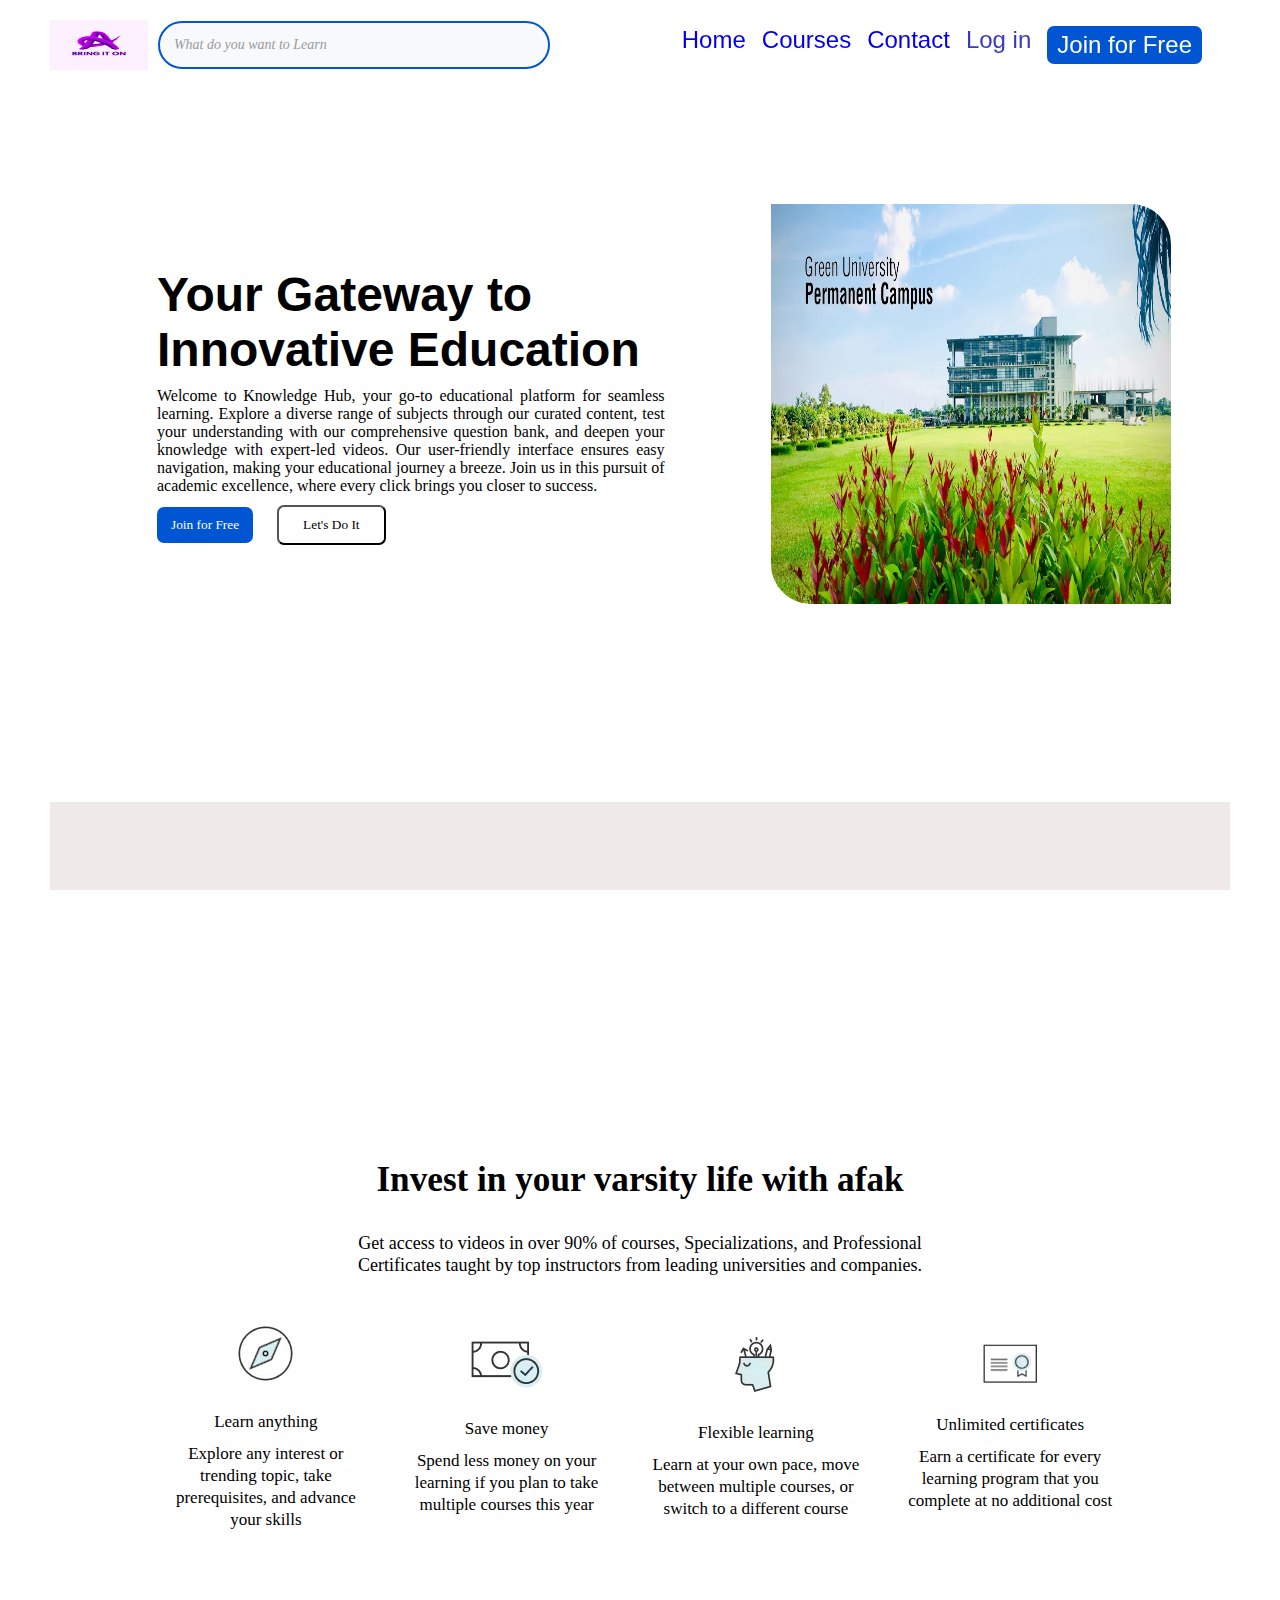
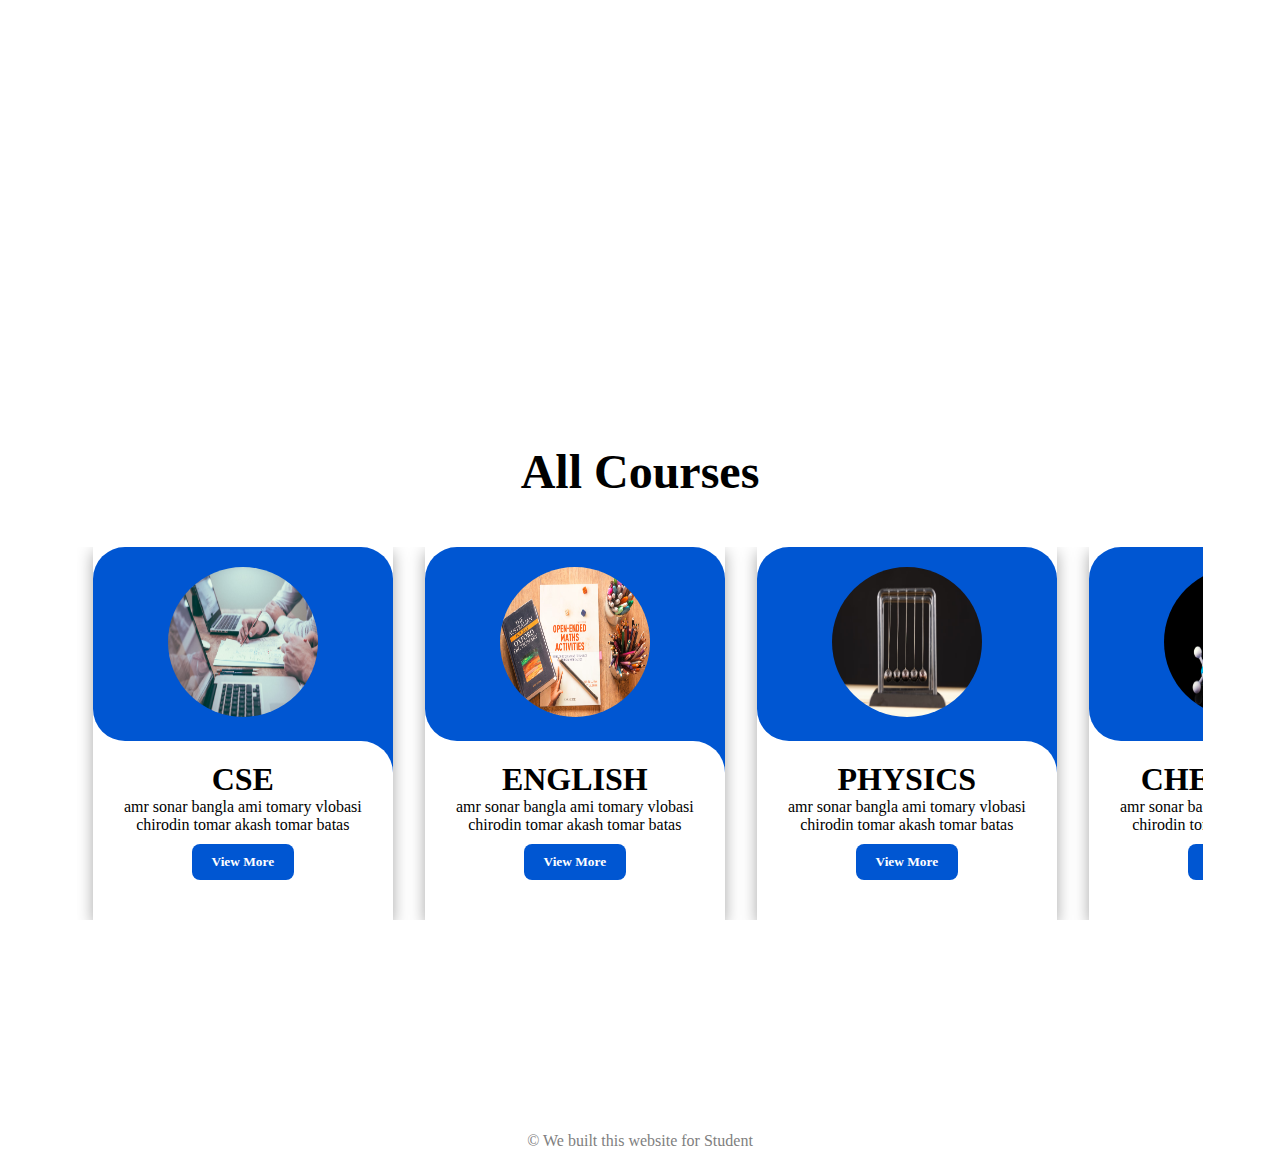
==== index.html @ 351c9e5b "first day" ====
<!DOCTYPE html>
<html lang="en">
    <head>
        <meta charset="UTF-8">
        <meta name="viewport" content="width=device-width, initial-scale=1.0">
        <title>Dream</title>
        <link rel="stylesheet" href="index.css">
        <link rel="stylesheet"
            href="https://cdnjs.cloudflare.com/ajax/libs/font-awesome/6.5.1/css/all.min.css"
            integrity="sha512-DTOQO9RWCH3ppGqcWaEA1BIZOC6xxalwEsw9c2QQeAIftl+Vegovlnee1c9QX4TctnWMn13TZye+giMm8e2LwA=="
            crossorigin="anonymous" referrerpolicy="no-referrer" />
        <link rel="stylesheet" href="responsive.css">
    </head>
    <body>
        <nav class="container">
            <div class="nav-inner-container">
                <div class="navber">
                    <div class="nav-left">
                        <img src="BRING IT ON.png" alt>
                        <div class="nav-search">

                            <input type="text" class="nav-input"
                                placeholder="What do you want to Learn">
                            <i class="fa-solid fa-magnifying-glass"></i>

                        </div>

                    </div>
                    <div class="nav-right">
                        <ul class="nav-list-parent">
                            <a href="#"> <li class="lists">Home</li></a>
                            <a href="#Courses"> <li
                                    class="lists">Courses</li></a>
                            <a href="#Contact"> <li
                                    class="lists">Contact</li></a>
                            <a href="#Log-in"> <li class="lists log-in">Log
                                    in</li></a>
                            <a href="#Registration"> <li
                                    class="lists registration">Join for
                                    Free</li></a>

                        </ul>

                    </div>
                    <div class="bras">
                        <i class="fa-solid fa-bars"></i>
                    </div>
                </div>

            </div>

            <div class="outer-nav-container">
                <div class="left-outer-container">
                    <h1>Your Gateway to Innovative Education</h1>
                    <div class="left-out-container-para">
                        <p>Welcome to Knowledge Hub, your go-to educational
                            platform
                            for seamless learning. Explore a diverse range of
                            subjects through our curated content, test your
                            understanding with our comprehensive question bank,
                            and
                            deepen your knowledge with expert-led videos. Our
                            user-friendly interface ensures easy navigation,
                            making
                            your educational journey a breeze. Join us in this
                            pursuit of academic excellence, where every click
                            brings
                            you closer to success.</p></div>
                    <div class="buttons">
                        <button class="registration free">Join for Free</button>
                        <button class="do-it registration">Let's Do It</button>
                    </div>
                </div>
                <div class="right-outer-container">
                    <img src="green.jpg" alt>
                </div>
            </div>
            <div class="middle-container">
                <!-- <h1>hello</h1> -->
            </div>
        </nav>
        <!-- courses section start here -->
        <section id="contact">
            <div class="contact-container">
                <h1>Invest in your varsity life with afak</h1>
                <p class="contact_first_para">Get access to videos in over 90%
                    of courses, Specializations,
                    and Professional Certificates taught by top instructors from
                    leading universities and companies.</p>
                <div class="contact-inner-container">
                    <div class="contact-wrapper">
                        <!-- <div class="contact-card">
                            <div class="contact-img">
                                <img src="me.jpg" alt>
                            </div>
                            <div class="contact-desc">
                                <p>Learn anything</p>
                                <p>Explore any interest or trending topic, take
                                    prerequisites, and advance your skills</p>

                            </div>
                        </div> -->
                    </div>
                </div>
            </div>
        </section>
        <section id="courses">
            <div class="left-arrow">
                <i class="fa-solid fa-arrow-left"></i>
            </div>
            <div class="section-heading">
                <h1>All Courses</h1>
            </div>

            <div class="course-container">
                <div class="course-wrapper">
                    <!-- <div class="course-card">
                        <div class="course-img">
                            <img src="cse.avif" alt>
                        </div>
                        <div class="course-desc">
                            <h1>CSE</h1>
                            <p>Unlock the future with our cutting-edge Computer
                                Science and Engineering courses, tailored to
                                empower you in the digital age</p>
                            <button class="course-btn">Explore</button>
                        </div>
                    </div> -->

                </div>
            </div>
            <div class="right-arrow">
                <i class="fa-solid fa-arrow-right"></i>
            </div>
        </section>

        <footer>
            <p>&copy; We built this website for Student</p>
        </footer>
        <script src="index.js"></script>
    </body>

</html>
---- index.css ----
@import url('https://fonts.googleapis.com/css2?family=Poppins:wght@100;200;300;400;500;600&display=swap');

*{
    margin: 0;
    padding: 0;
    outline: 0;
    text-decoration: none;
    list-style-type: none;
    box-sizing: border-box;
    /* font-family: 'Poppins', sans-serif; */
    font-family: "Roboto Slab", serif;
}



html{
    scroll-behavior: smooth;
}
.container{
 /* height: 100vh; */
    padding: 10px 50px;
  display: flex;
  flex-direction: column;
height: 100vh;
/* position: relative; */
}
.nav-inner-container {
    position: fixed;
    top: 0;
    /* left: 0; */
    width: 90%;
    margin: 0 auto;
    z-index: 1000; /* Adjust the z-index as needed */
}

.navber{
    display: flex;
    align-items: center;

    height: 10vh;

    justify-content: space-between;
}
/* Stunning Navigation List Styling */
.nav-right {
    display: flex;
    align-items: center;
  }

  .nav-list-parent {
    list-style-type: none;
    margin: 0;
    padding: 0;
    display: flex;
    gap: 1rem;
  }

  .lists {
    font-size: 1.5rem;
    cursor: pointer;
    font-family: "Roboto Condensed", sans-serif;
    transition: color 0.4s ease-in-out; /* Smooth color transition */
  }

  .lists:hover {
    color: rgb(58, 58, 188); /* Hover color */
  }

  .log-in {
    font-weight: 300;
    color: rgb(58, 58, 188);
  }

  .registration {
    background-color: #0056D2;
    color: white;
    padding: 5px 10px;
    border-radius: 7px;
    transition: background-color 0.4s ease-in-out, color 0.4s ease-in-out; /* Smooth transition for background and text color */
  }

  .registration:hover {
    background-color: #003e8e; /* Hover background color */
    color: white;
  }

.bras{
    /* flex: 0.1; */
    display: none;
}
.nav-left{
    display: flex;
    align-items: center;
    justify-content: center;
    width: 500px;
/* flex: 0.4; */
}
.nav-heading{
    color:#0056D2;
    padding: 0 1rem;
    font-size: 1.7rem;
    font-weight: 800;
}
/* Stunning Navigation Search Styling */

.nav-search {
    display: flex;
    align-items: center;
    background-color: #f8f9fa; /* Light Background */
    border-radius: 40px; /* Increased Border Radius */
    border: 2px solid #0056D2; /* Darker Border */
    padding: 8px; /* Smaller Padding */
    width: 400px; /* Increased Width */
    transition: width 0.3s ease; /* Smooth Transition */
  }

  .nav-input {
    flex: 1;
    outline: none;
    border: none;
    padding: 6px; /* Smaller Padding */
    font-size: 14px; /* Smaller Font Size */
    background-color: transparent;
  }

  .nav-input::placeholder {
    color: #999; /* Light Gray Placeholder Text */
    font-style: italic; /* Italic Placeholder Text */
  }

  .nav-input:focus {
    border-color: #1d1d1f; /* Darker Focus Border */
  }

  .fa-magnifying-glass {
    font-size: 20px; /* Increased Icon Size */
    color: #0056D2; /* Magnifying Glass Color */
    cursor: pointer;
    transition: transform 0.3s ease; /* Smooth Transition on Hover */
  }

  .fa-magnifying-glass:hover {
    transform: scale(1.1); /* Zoom Effect on Hover */
  }



.outer-nav-container{
    display: flex;
    align-items: center;
/* justify-content: space-around; */
justify-content: center;
width: 90%;
margin: 0 auto;
    height: 90vh;
gap: 50px;


}
.nav-left img {
    width: 100px;
    height: 50px;
    margin-right: 10px;
  }
.middle-container{
    background-color: rgb(239, 233, 233);
    height: 10vh;

}
.left-outer-container{

    margin-left: 3rem;
}
.left-outer-container h1{
    font-size: 3rem;
margin-bottom: 10px;
font-family: "Roboto Condensed", sans-serif;
font-optical-sizing: auto;
/* font-weight: <weight>;
font-style: normal; */
}

.right-outer-container img{
   width: 400px;
   height: 400px;
    /* border-radius: 50%; */
    border-radius: 0px 40px;
}

.left-out-container-para{
    width: 90%;
    text-align: justify;
    margin-bottom: 10px;
}
.free{
    padding: 10px 14px;
    border: none;
}
.do-it{
    background-color: white;
    color: black;
    padding: 10px 24px;
    margin: 0 20px;
}

/* courses section start here  */
#courses{
    text-align: center;
    margin-top: 2rem;
    height: 100vh;
    display: flex;
justify-content: center;
align-items: center;
flex-direction: column;
position: relative;
}
.section-heading h1{
    font-size: 3rem;
    margin-bottom: 3rem;
}
.course-container{
    display: flex;
    justify-content: center;
    align-items: center;
    width: 88%;

    margin: 0 auto;
}

.course-card{
    box-shadow: rgba(0, 0, 0, 0.35) 0px 5px 15px;
    width: 300px;
    height: fit-content;
    align-items: center;
    flex-direction: column;
justify-content: center;
display: flex;
}
.course-img{
    background-color: #0056D2;
padding: 20px 0;
border-radius: 2rem 2rem 0 2rem;
width: 300px;
position: relative;
}
.course-img::after,.course-img::before{
    content: '';
    position: absolute;
    height: 40px;
    width: 40px;
    background-color: #0056D2;
    bottom: -40px;
    right: 0;
}
.course-img::after{
    border-radius: 0 2rem 0 0;
    background-color: white;
}
.course-img img{
  width: 150px;
  height: 150px;
border-radius: 50%;
}
.course-desc{
margin: 20px;
padding-bottom: 20px;
text-align: center;

}
button{
    cursor: pointer;
}
.course-wrapper{
    display: flex;
    overflow: scroll;

}
.course-card{
  margin: 0 1rem;
  /* flex:  0 0 40%; */

}
.course-btn{
    padding: 10px 20px;
    border: none;
    background-color: #0056D2;
    color: white;
font-weight: 600;
    border-radius: 0.5rem;
    margin-top: 10px;
    cursor:pointer ;
}
.course-desc h1{
    font-size: 2rem;
}
.fa-arrow-left{
font-size: 2rem;
position: absolute;
left: 58px;
top: 396px;
cursor: pointer;
}
.fa-arrow-right{
font-size: 2rem;
position: absolute;
right: 58px;
top: 396px;
cursor: pointer;
}
.course-wrapper::-webkit-scrollbar{
    display: none;
}


/* contact section start here  */
#contact{
    display: flex;
    align-items: center;
    justify-content: center;
    height: 100vh;
}
.contact-container h1{
    font-size: 2.2rem;
    text-align: center;
    padding-bottom: 2rem;

}
.contact-inner-container{
    width: 75%;
    margin: 0 auto;

}
.contact-wrapper{
    display: flex;
align-items: center;
justify-content: center;
gap: 30px;
}
.contact-card{
    width: 100%;
   text-align: center;
   display: flex;
   flex-direction: column;
   gap: 16px;
}
.contact_first_para{
    text-align: center;
    width: 50%;
    margin: 0 auto;
    margin-bottom: 50px;
    line-height: 22px;
    font-size: 18px;
}
.contact-card p{
    margin: 10px auto;
    line-height: 22px;
    font-size: 17px;
}


footer{
    display: flex;
    justify-content: center;
    align-content: center;
    /* opacity: 0.7; */
    color: grey;
    margin-bottom: 10px;
}
---- responsive.css ----
@media screen and (max-width: 1242px) {
.bras{
    display:block;
}
.nav-list-parent{
    display: none;
}
.res-menu{
    display: block;
    flex-direction: column;
    position: absolute;
    top: 40px;
    transition: all 0.5s ease-in-out;
}

.lists{
    font-size: 14px;
    padding: 10px;
}
.nav-inner-container{
    justify-content: space-around;
    position: relative;
}
.nav-left{
 flex: 0.7;
}
.bras{
    flex: 0.1;
    font-size: 1.6rem;
}
.container{
    height: fit-content;
}
.middle-container{
    display: none;
}
.outer-nav-container{
    /* flex-direction: column; */
    margin-top: 7rem;
    align-items: center;
    justify-content: center;
    text-align: left;
}
.left-out-container-para{
text-align: justify;
margin-bottom: 1rem;
}
.buttons{
    text-align: center;
    display: flex;
}
.buttons .registration{
    width: 120px;
}
.right-outer-container img{
    width: 320px;
    height: 320px;
}
.outer-nav-container h1{
    font-size: 2rem;
}
.fa-arrow-left{
font-size: 1.4rem;
left: 10px;
  }
  .fa-arrow-right{
    font-size: 1.4rem;
    right: 10px;
      }


footer{
padding: 10px;
    margin-top: 15rem;
}


    }

  @media screen and (max-width: 850px) {
    .container{
        height: fit-content;
        /* padding: 6rem; */

    }
    .contact-wrapper{
        flex-direction: column;
    }
    .contact-wrapper p{
        width: 75%;

    }
    .contact_first_para{
        width: 80%;
    }

    .course-wrapper{
    overflow-y: auto;
    }
    #courses{
        height: fit-content;
margin-top: 7rem;
margin-bottom: 5rem;
    }
    .right-outer-container img{
        width: 320px;
        height: 320px;
    }
    .outer-nav-container{
        margin-top: 8rem;
        flex-direction: column;
        margin-bottom: 1rem;
    }
    .outer-nav-container h1{
        font-size: 2rem;
    }
    .course-wrapper{
        flex-direction: column;
    }
    .left-arrow,.right-arrow{
        display: none;
    }
    .course-card{
        margin: 1rem 0;
        flex: 0 0 45%;

    }
    #contact{
        height: fit-content;
        padding: 10px;

    }
    footer{
        padding: 10px;
            margin-top: 1rem;
        }


  }
  @media screen and (max-width: 600px) {
.nav-search{
 width: 250px;

}
.nav-left{
    padding-right: 1rem;
    padding-left: 0;
    margin-left: 0;
}

  }
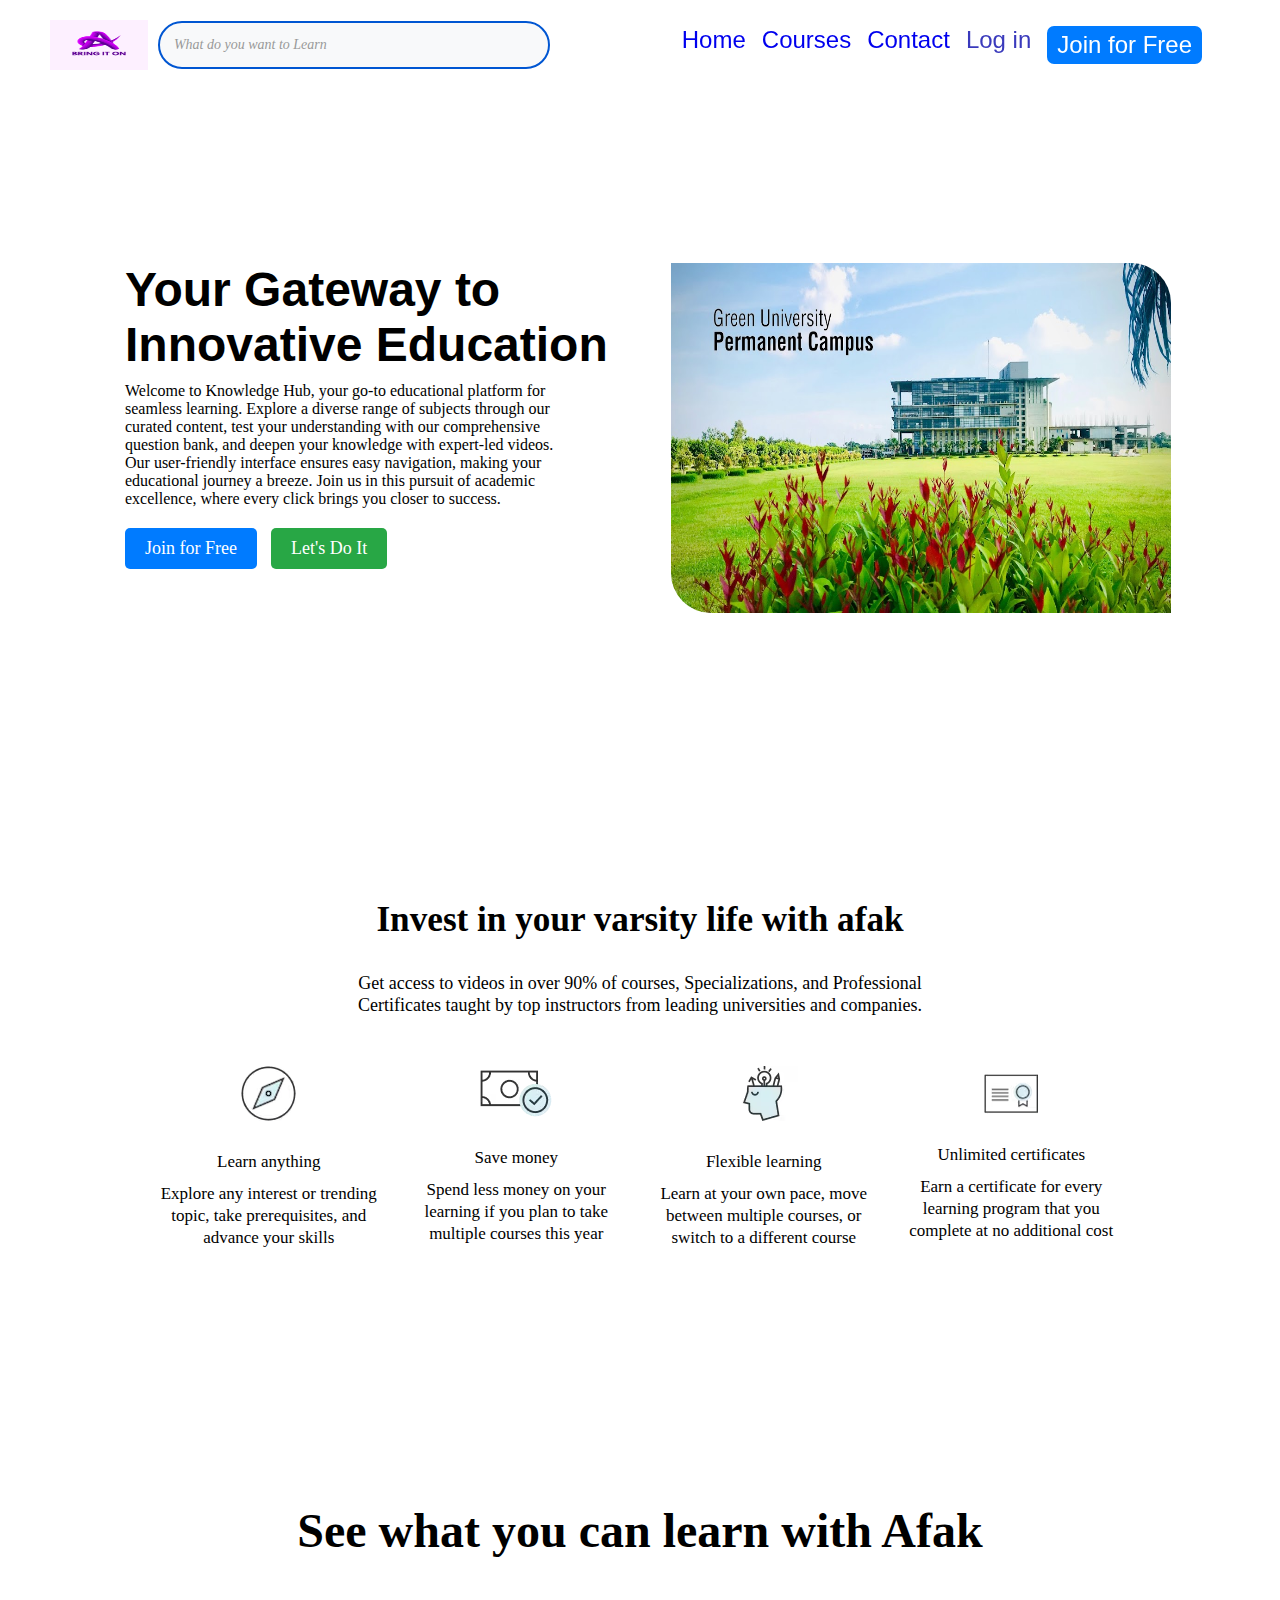
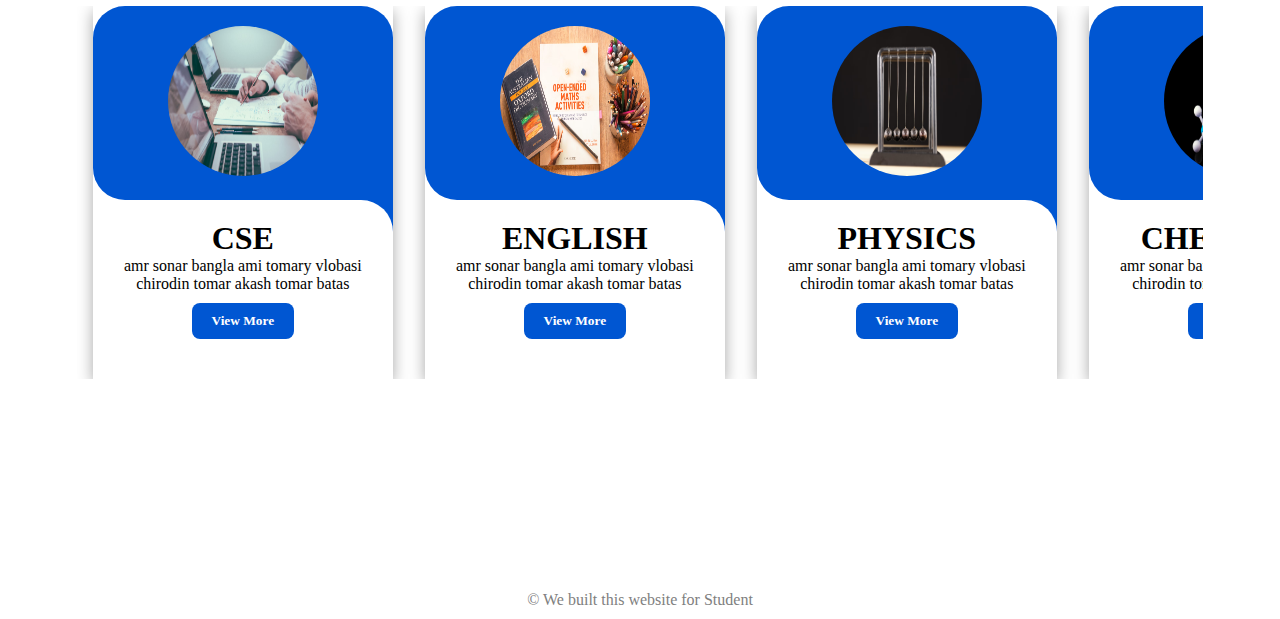
==== commit 3aa5241d: "changes some style of first day" ====
--- a/index.html
+++ b/index.html
@@ -29,7 +29,7 @@
                     <div class="nav-right">
                         <ul class="nav-list-parent">
                             <a href="#"> <li class="lists">Home</li></a>
-                            <a href="#Courses"> <li
+                            <a href="#courses"> <li
                                     class="lists">Courses</li></a>
                             <a href="#Contact"> <li
                                     class="lists">Contact</li></a>
@@ -75,25 +75,23 @@
                     <img src="green.jpg" alt>
                 </div>
             </div>
-            <div class="middle-container">
-                <!-- <h1>hello</h1> -->
-            </div>
+
         </nav>
         <!-- courses section start here -->
-        <section id="contact">
-            <div class="contact-container">
+        <section id="overview">
+            <div class="overview-container">
                 <h1>Invest in your varsity life with afak</h1>
-                <p class="contact_first_para">Get access to videos in over 90%
+                <p class="overview_first_para">Get access to videos in over 90%
                     of courses, Specializations,
                     and Professional Certificates taught by top instructors from
                     leading universities and companies.</p>
-                <div class="contact-inner-container">
-                    <div class="contact-wrapper">
-                        <!-- <div class="contact-card">
-                            <div class="contact-img">
+                <div class="overview-inner-container">
+                    <div class="overview-wrapper">
+                        <!-- <div class="overview-card">
+                            <div class="overview-img">
                                 <img src="me.jpg" alt>
                             </div>
-                            <div class="contact-desc">
+                            <div class="overview-desc">
                                 <p>Learn anything</p>
                                 <p>Explore any interest or trending topic, take
                                     prerequisites, and advance your skills</p>
@@ -104,12 +102,13 @@
                 </div>
             </div>
         </section>
+
         <section id="courses">
             <div class="left-arrow">
                 <i class="fa-solid fa-arrow-left"></i>
             </div>
             <div class="section-heading">
-                <h1>All Courses</h1>
+                <h1>See what you can learn with Afak</h1>
             </div>
 
             <div class="course-container">
--- a/index.css
+++ b/index.css
@@ -1,5 +1,4 @@
-
-  @import url('https://fonts.googleapis.com/css2?family=Poppins:wght@100;200;300;400;500;600&display=swap');
+@import url('https://fonts.googleapis.com/css2?family=Poppins:wght@100;200;300;400;500;600&display=swap');
 
 *{
     margin: 0;
@@ -12,11 +11,10 @@
     font-family: "Roboto Slab", serif;
 }
 
-
-
 html{
     scroll-behavior: smooth;
 }
+
 .container{
  /* height: 100vh; */
     padding: 10px 50px;
@@ -25,6 +23,7 @@
 height: 100vh;
 /* position: relative; */
 }
+
 .nav-inner-container {
     position: fixed;
     top: 0;
@@ -37,58 +36,58 @@
 .navber{
     display: flex;
     align-items: center;
-
     height: 10vh;
-
     justify-content: space-between;
 }
+
 /* Stunning Navigation List Styling */
 .nav-right {
     display: flex;
     align-items: center;
-  }
-
-  .nav-list-parent {
+}
+
+.nav-list-parent {
     list-style-type: none;
     margin: 0;
     padding: 0;
     display: flex;
     gap: 1rem;
-  }
-
-  .lists {
+}
+
+.lists {
     font-size: 1.5rem;
     cursor: pointer;
     font-family: "Roboto Condensed", sans-serif;
     transition: color 0.4s ease-in-out; /* Smooth color transition */
-  }
-
-  .lists:hover {
+}
+
+.lists:hover {
     color: rgb(58, 58, 188); /* Hover color */
-  }
-
-  .log-in {
+}
+
+.log-in {
     font-weight: 300;
     color: rgb(58, 58, 188);
-  }
-
-  .registration {
-    background-color: #0056D2;
+}
+
+.registration {
+    background-color: #007bff;
     color: white;
     padding: 5px 10px;
     border-radius: 7px;
     transition: background-color 0.4s ease-in-out, color 0.4s ease-in-out; /* Smooth transition for background and text color */
-  }
-
-  .registration:hover {
-    background-color: #003e8e; /* Hover background color */
+}
+
+.registration:hover {
+    background-color: #0056b3; /* Hover background color */
     color: white;
-  }
+}
 
 .bras{
     /* flex: 0.1; */
     display: none;
 }
+
 .nav-left{
     display: flex;
     align-items: center;
@@ -96,14 +95,15 @@
     width: 500px;
 /* flex: 0.4; */
 }
+
 .nav-heading{
     color:#0056D2;
     padding: 0 1rem;
     font-size: 1.7rem;
     font-weight: 800;
 }
+
 /* Stunning Navigation Search Styling */
-
 .nav-search {
     display: flex;
     align-items: center;
@@ -113,95 +113,109 @@
     padding: 8px; /* Smaller Padding */
     width: 400px; /* Increased Width */
     transition: width 0.3s ease; /* Smooth Transition */
-  }
-
-  .nav-input {
+}
+
+.nav-input {
     flex: 1;
     outline: none;
     border: none;
     padding: 6px; /* Smaller Padding */
     font-size: 14px; /* Smaller Font Size */
     background-color: transparent;
-  }
-
-  .nav-input::placeholder {
+}
+
+.nav-input::placeholder {
     color: #999; /* Light Gray Placeholder Text */
     font-style: italic; /* Italic Placeholder Text */
-  }
-
-  .nav-input:focus {
+}
+
+.nav-input:focus {
     border-color: #1d1d1f; /* Darker Focus Border */
-  }
-
-  .fa-magnifying-glass {
+}
+
+.fa-magnifying-glass {
     font-size: 20px; /* Increased Icon Size */
     color: #0056D2; /* Magnifying Glass Color */
     cursor: pointer;
     transition: transform 0.3s ease; /* Smooth Transition on Hover */
-  }
-
-  .fa-magnifying-glass:hover {
+}
+
+.fa-magnifying-glass:hover {
     transform: scale(1.1); /* Zoom Effect on Hover */
-  }
-
-
+}
 
 .outer-nav-container{
     display: flex;
     align-items: center;
-/* justify-content: space-around; */
-justify-content: center;
-width: 90%;
-margin: 0 auto;
+    justify-content: center;
+    width: 90%;
+    margin: 0 auto;
     height: 90vh;
-gap: 50px;
-
-
-}
+    gap: 50px;
+    /* margin-top: 50px; */
+}
+
 .nav-left img {
     width: 100px;
     height: 50px;
     margin-right: 10px;
-  }
-.middle-container{
-    background-color: rgb(239, 233, 233);
-    height: 10vh;
-
-}
+}
+
+
+
 .left-outer-container{
-
-    margin-left: 3rem;
-}
+    margin-left: 1rem;
+
+}
+
 .left-outer-container h1{
     font-size: 3rem;
-margin-bottom: 10px;
-font-family: "Roboto Condensed", sans-serif;
-font-optical-sizing: auto;
-/* font-weight: <weight>;
-font-style: normal; */
+    margin-bottom: 10px;
+    font-family: "Roboto Condensed", sans-serif;
+    font-optical-sizing: auto;
 }
 
 .right-outer-container img{
-   width: 400px;
-   height: 400px;
-    /* border-radius: 50%; */
+    width: 500px;
+    height: 350px;
     border-radius: 0px 40px;
+    margin-top: 50px;
 }
 
 .left-out-container-para{
     width: 90%;
-    text-align: justify;
+    text-align: left;
     margin-bottom: 10px;
 }
-.free{
-    padding: 10px 14px;
+
+.buttons {
+    text-align: left;
+    margin-top: 20px;
+}
+
+.buttons button {
+    padding: 10px 20px;
+    margin-right: 10px;
     border: none;
-}
-.do-it{
-    background-color: white;
-    color: black;
-    padding: 10px 24px;
-    margin: 0 20px;
+    border-radius: 5px;
+    font-size: 18px;
+    cursor: pointer;
+    transition: background-color 0.3s ease;
+}
+
+.buttons button.registration {
+    color: #fff;
+    background-color: #007bff; /* Blue */
+}
+
+.buttons button.do-it {
+    color: #fff;
+    background-color: #28a745; /* Green */
+}
+
+/* Hover Effects */
+.buttons button:hover {
+    background-color: #0056b3; /* Darker Blue */
 }
 
 /* courses section start here  */
@@ -210,21 +224,22 @@
     margin-top: 2rem;
     height: 100vh;
     display: flex;
-justify-content: center;
-align-items: center;
-flex-direction: column;
-position: relative;
-}
+    justify-content: center;
+    align-items: center;
+    flex-direction: column;
+    position: relative;
+}
+
 .section-heading h1{
     font-size: 3rem;
     margin-bottom: 3rem;
 }
+
 .course-container{
     display: flex;
     justify-content: center;
     align-items: center;
     width: 88%;
-
     margin: 0 auto;
 }
 
@@ -234,16 +249,18 @@
     height: fit-content;
     align-items: center;
     flex-direction: column;
-justify-content: center;
-display: flex;
-}
+    justify-content: center;
+    display: flex;
+}
+
 .course-img{
     background-color: #0056D2;
-padding: 20px 0;
-border-radius: 2rem 2rem 0 2rem;
-width: 300px;
-position: relative;
-}
+    padding: 20px 0;
+    border-radius: 2rem 2rem 0 2rem;
+    width: 300px;
+    position: relative;
+}
+
 .course-img::after,.course-img::before{
     content: '';
     position: absolute;
@@ -253,98 +270,107 @@
     bottom: -40px;
     right: 0;
 }
+
 .course-img::after{
     border-radius: 0 2rem 0 0;
     background-color: white;
 }
+
 .course-img img{
   width: 150px;
   height: 150px;
-border-radius: 50%;
-}
+  border-radius: 50%;
+}
+
 .course-desc{
-margin: 20px;
-padding-bottom: 20px;
-text-align: center;
-
-}
+    margin: 20px;
+    padding-bottom: 20px;
+    text-align: center;
+}
+
 button{
     cursor: pointer;
 }
+
 .course-wrapper{
     display: flex;
     overflow: scroll;
-
-}
+}
+
 .course-card{
   margin: 0 1rem;
-  /* flex:  0 0 40%; */
-
-}
+}
+
 .course-btn{
     padding: 10px 20px;
     border: none;
     background-color: #0056D2;
     color: white;
-font-weight: 600;
+    font-weight: 600;
     border-radius: 0.5rem;
     margin-top: 10px;
-    cursor:pointer ;
-}
+    cursor: pointer ;
+}
+
 .course-desc h1{
     font-size: 2rem;
 }
+
 .fa-arrow-left{
-font-size: 2rem;
-position: absolute;
-left: 58px;
-top: 396px;
-cursor: pointer;
-}
+    font-size: 2rem;
+    position: absolute;
+    left: 58px;
+    top: 396px;
+    cursor: pointer;
+}
+
 .fa-arrow-right{
-font-size: 2rem;
-position: absolute;
-right: 58px;
-top: 396px;
-cursor: pointer;
-}
+    font-size: 2rem;
+    position: absolute;
+    right: 58px;
+    top: 396px;
+    cursor: pointer;
+}
+
 .course-wrapper::-webkit-scrollbar{
     display: none;
 }
 
-
-/* contact section start here  */
-#contact{
-    display: flex;
-    align-items: center;
-    justify-content: center;
-    height: 100vh;
-}
-.contact-container h1{
+/* overview section start here  */
+#overview{
+    display: flex;
+    align-items: center;
+    justify-content: center;
+    /* height: 100vh; */
+}
+
+.overview-container h1{
     font-size: 2.2rem;
     text-align: center;
     padding-bottom: 2rem;
-
-}
-.contact-inner-container{
+}
+
+.overview-inner-container{
     width: 75%;
     margin: 0 auto;
-
-}
-.contact-wrapper{
-    display: flex;
-align-items: center;
-justify-content: center;
-gap: 30px;
-}
-.contact-card{
+}
+
+.overview-wrapper{
+    display: flex;
+    align-items: center;
+    justify-content: center;
+    gap: 30px;
+}
+
+.overview-card{
     width: 100%;
-   text-align: center;
-   display: flex;
-   flex-direction: column;
-   gap: 16px;
-}
-.contact_first_para{
+    text-align: center;
+    display: flex;
+    flex-direction: column;
+    gap: 16px;
+}
+
+.overview_first_para{
     text-align: center;
     width: 50%;
     margin: 0 auto;
@@ -352,18 +378,17 @@
     line-height: 22px;
     font-size: 18px;
 }
-.contact-card p{
+
+.overview-card p{
     margin: 10px auto;
     line-height: 22px;
     font-size: 17px;
 }
 
-
 footer{
     display: flex;
     justify-content: center;
     align-content: center;
-    /* opacity: 0.7; */
     color: grey;
     margin-bottom: 10px;
 }
--- a/responsive.css
+++ b/responsive.css
@@ -102,10 +102,7 @@
 margin-top: 7rem;
 margin-bottom: 5rem;
     }
-    .right-outer-container img{
-        width: 320px;
-        height: 320px;
-    }
+
     .outer-nav-container{
         margin-top: 8rem;
         flex-direction: column;
@@ -125,11 +122,23 @@
         flex: 0 0 45%;
 
     }
+    .right-outer-container img{
+        width: 100%;
+        margin: 0 auto;
+    }
     #contact{
         height: fit-content;
         padding: 10px;
 
     }
+.buttons{
+   text-align: center;
+display: inline-block;
+}
+
+.buttons button{
+padding: 10px 10px;
+}
     footer{
         padding: 10px;
             margin-top: 1rem;
@@ -142,6 +151,9 @@
  width: 250px;
 
 }
+.container{
+    margin-bottom: 30px;
+}
 .nav-left{
     padding-right: 1rem;
     padding-left: 0;
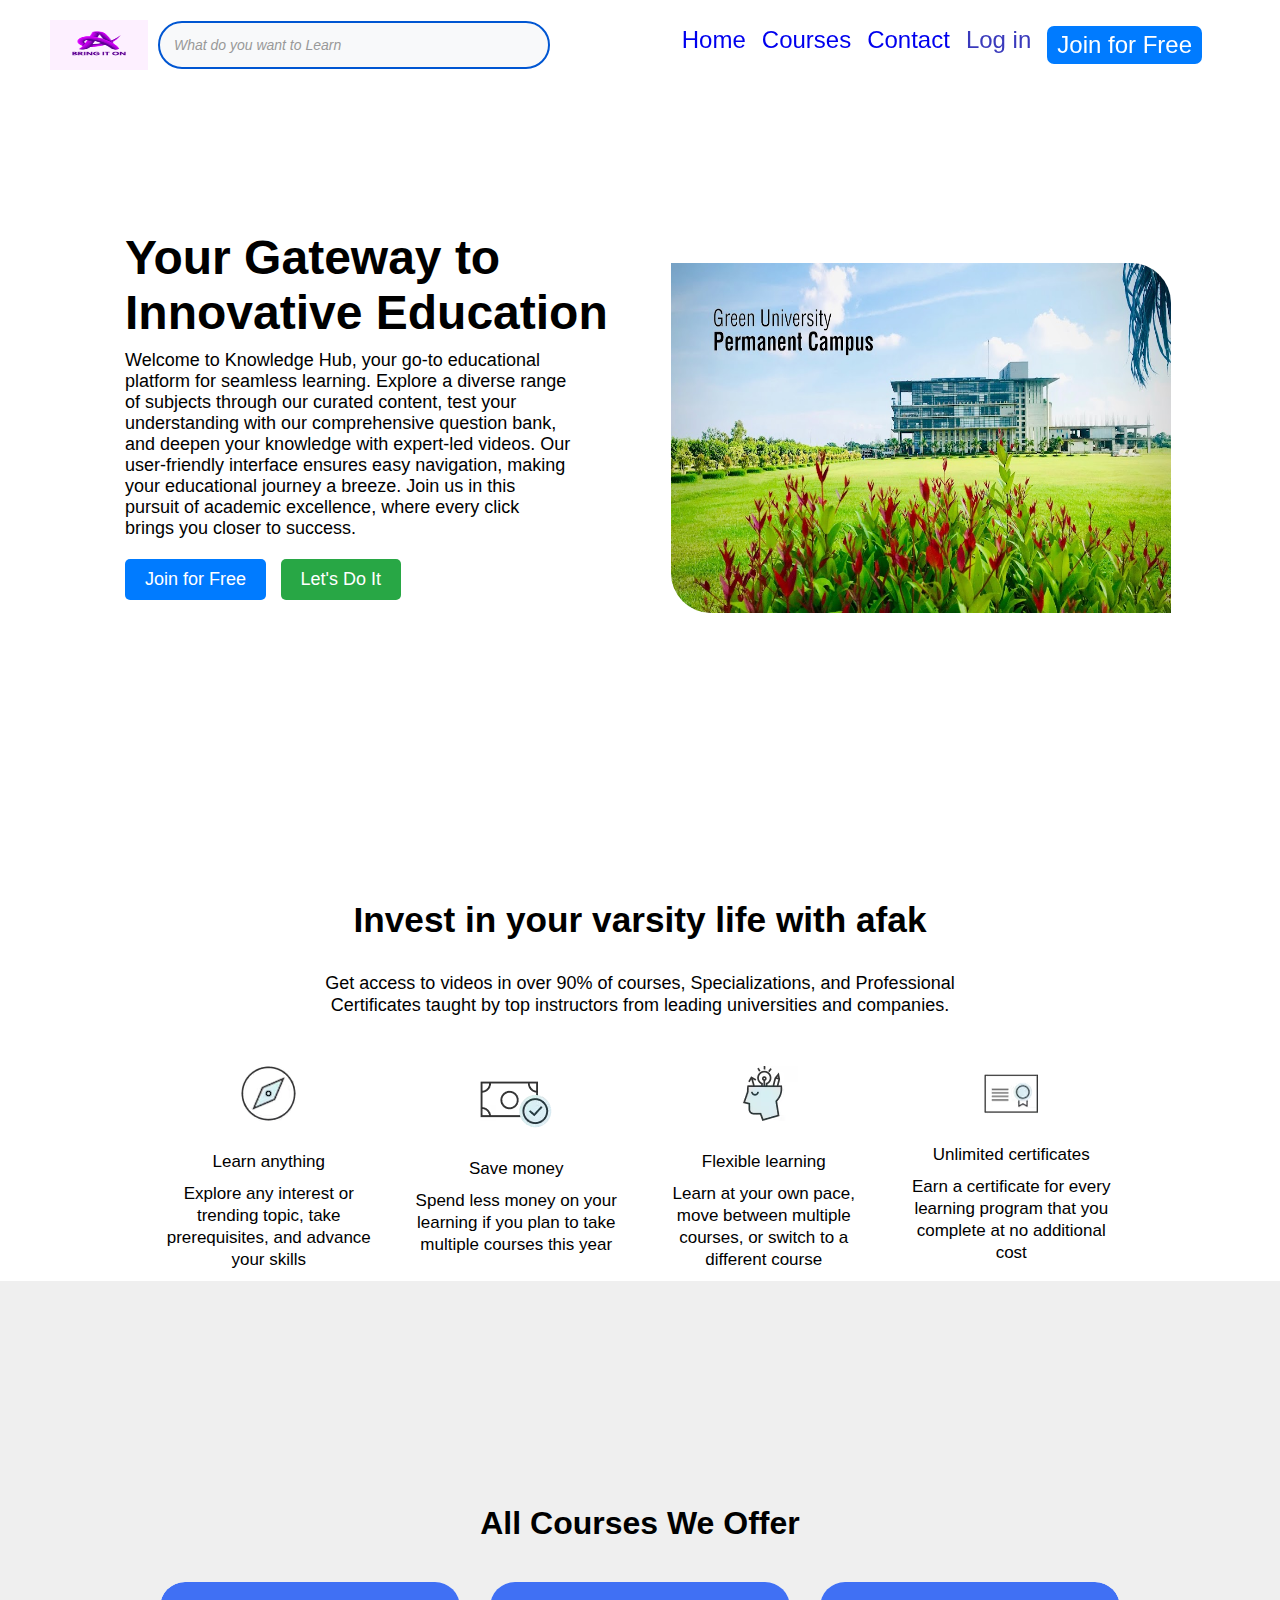
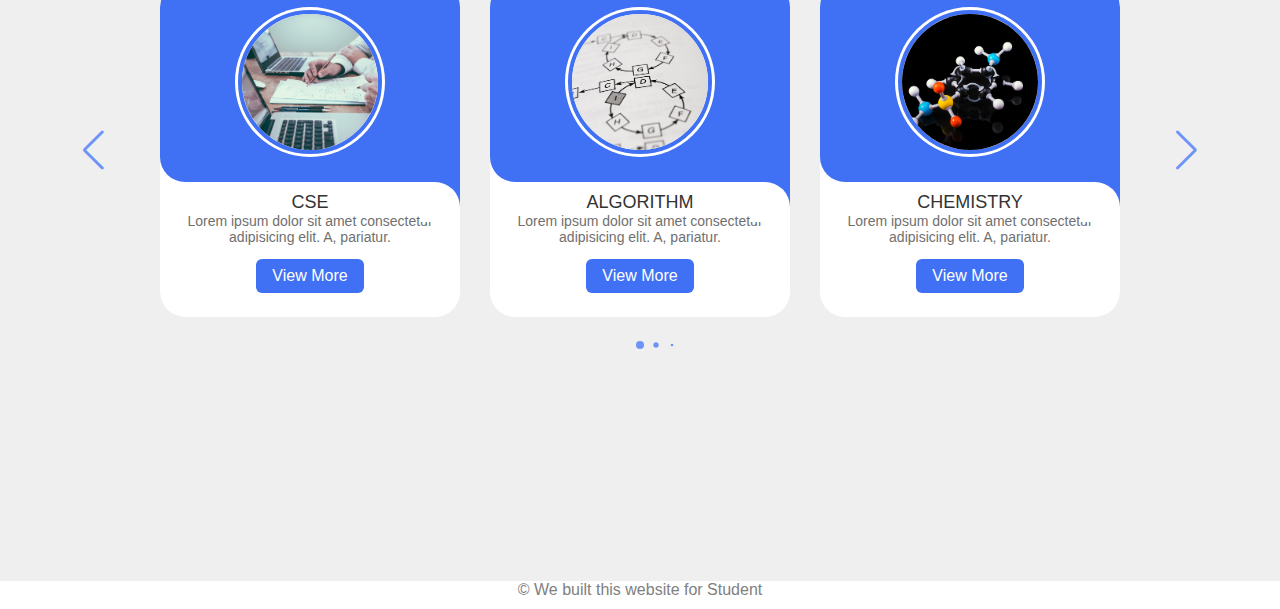
==== commit a222b465: "correct slider part" ====
--- a/index.html
+++ b/index.html
@@ -4,6 +4,9 @@
         <meta charset="UTF-8">
         <meta name="viewport" content="width=device-width, initial-scale=1.0">
         <title>Dream</title>
+        <!-- Swiper Link  -->
+        <link rel="stylesheet"
+            href="https://cdn.jsdelivr.net/npm/swiper@11/swiper-bundle.min.css" />
         <link rel="stylesheet" href="index.css">
         <link rel="stylesheet"
             href="https://cdnjs.cloudflare.com/ajax/libs/font-awesome/6.5.1/css/all.min.css"
@@ -102,40 +105,123 @@
                 </div>
             </div>
         </section>
-
-        <section id="courses">
-            <div class="left-arrow">
-                <i class="fa-solid fa-arrow-left"></i>
-            </div>
-            <div class="section-heading">
-                <h1>See what you can learn with Afak</h1>
-            </div>
-
-            <div class="course-container">
-                <div class="course-wrapper">
-                    <!-- <div class="course-card">
-                        <div class="course-img">
-                            <img src="cse.avif" alt>
-                        </div>
-                        <div class="course-desc">
-                            <h1>CSE</h1>
-                            <p>Unlock the future with our cutting-edge Computer
-                                Science and Engineering courses, tailored to
-                                empower you in the digital age</p>
-                            <button class="course-btn">Explore</button>
-                        </div>
-                    </div> -->
-
-                </div>
-            </div>
-            <div class="right-arrow">
-                <i class="fa-solid fa-arrow-right"></i>
-            </div>
-        </section>
+        <div id="courses">
+            <h1 class="heading">All Courses We Offer</h1>
+            <div class="slide-container swiper ">
+                <div class="slide-content mySwiper">
+                    <div class="card-wrapper swiper-wrapper">
+                        <div class="card swiper-slide">
+                            <div class="image-content">
+                                <span class="overlay"></span>
+                                <div class="card-image">
+                                    <img class="card-img" src="cse.avif" alt>
+                                </div>
+                            </div>
+                            <div class="card-content">
+                                <h2 class="name">CSE</h2>
+                                <p class="description">Lorem ipsum dolor sit
+                                    amet
+                                    consectetur
+                                    adipisicing elit. A, pariatur.</p>
+                                <button class="button">View More</button>
+                            </div>
+                        </div>
+                        <div class="card swiper-slide">
+                            <div class="image-content">
+                                <span class="overlay"></span>
+                                <div class="card-image">
+                                    <img class="card-img" src="algorithm.avif"
+                                        alt>
+                                </div>
+                            </div>
+                            <div class="card-content">
+                                <h2 class="name">ALGORITHM</h2>
+                                <p class="description">Lorem ipsum dolor sit
+                                    amet
+                                    consectetur
+                                    adipisicing elit. A, pariatur.</p>
+                                <button class="button">View More</button>
+                            </div>
+                        </div>
+                        <div class="card swiper-slide">
+                            <div class="image-content">
+                                <span class="overlay"></span>
+                                <div class="card-image">
+                                    <img class="card-img" src="chem.avif" alt>
+                                </div>
+                            </div>
+                            <div class="card-content">
+                                <h2 class="name">CHEMISTRY</h2>
+                                <p class="description">Lorem ipsum dolor sit
+                                    amet
+                                    consectetur
+                                    adipisicing elit. A, pariatur.</p>
+                                <button class="button">View More</button>
+                            </div>
+                        </div>
+                        <div class="card swiper-slide">
+                            <div class="image-content">
+                                <span class="overlay"></span>
+                                <div class="card-image">
+                                    <img class="card-img" src="english.avif"
+                                        alt>
+                                </div>
+                            </div>
+                            <div class="card-content">
+                                <h2 class="name">ENGLISH</h2>
+                                <p class="description">Lorem ipsum dolor sit
+                                    amet
+                                    consectetur
+                                    adipisicing elit. A, pariatur.</p>
+                                <button class="button">View More</button>
+                            </div>
+                        </div>
+                        <div class="card swiper-slide">
+                            <div class="image-content">
+                                <span class="overlay"></span>
+                                <div class="card-image">
+                                    <img class="card-img" src="phy.avif" alt>
+                                </div>
+                            </div>
+                            <div class="card-content">
+                                <h2 class="name">PHYSICS</h2>
+                                <p class="description">Lorem ipsum dolor sit
+                                    amet
+                                    consectetur
+                                    adipisicing elit. A, pariatur.</p>
+                                <button class="button">View More</button>
+                            </div>
+                        </div>
+                        <div class="card swiper-slide">
+                            <div class="image-content">
+                                <span class="overlay"></span>
+                                <div class="card-image">
+                                    <img class="card-img" src="math.avif" alt>
+                                </div>
+                            </div>
+                            <div class="card-content">
+                                <h2 class="name">MATH</h2>
+                                <p class="description">Lorem ipsum dolor sit
+                                    amet
+                                    consectetur
+                                    adipisicing elit. A, pariatur.</p>
+                                <button class="button">View More</button>
+                            </div>
+                        </div>
+                    </div>
+                </div>
+                <div class="swiper-button-next swiper-navBtn"></div>
+                <div class="swiper-button-prev swiper-navBtn"></div>
+                <div class="swiper-pagination"></div>
+            </div>
+        </div>
 
         <footer>
             <p>&copy; We built this website for Student</p>
         </footer>
+        <!-- Swiper js -->
+        <script
+            src="https://cdn.jsdelivr.net/npm/swiper@11/swiper-bundle.min.js"></script>
         <script src="index.js"></script>
     </body>
 
--- a/index.css
+++ b/index.css
@@ -167,6 +167,10 @@
     margin-left: 1rem;
 
 }
+.left-outer-container p{
+    font-size: 18px;
+
+}
 
 .left-outer-container h1{
     font-size: 3rem;
@@ -217,124 +221,16 @@
 .buttons button:hover {
     background-color: #0056b3; /* Darker Blue */
 }
-
-/* courses section start here  */
-#courses{
-    text-align: center;
-    margin-top: 2rem;
-    height: 100vh;
-    display: flex;
-    justify-content: center;
-    align-items: center;
-    flex-direction: column;
-    position: relative;
-}
-
 .section-heading h1{
     font-size: 3rem;
     margin-bottom: 3rem;
 }
 
-.course-container{
-    display: flex;
-    justify-content: center;
-    align-items: center;
-    width: 88%;
-    margin: 0 auto;
-}
-
-.course-card{
-    box-shadow: rgba(0, 0, 0, 0.35) 0px 5px 15px;
-    width: 300px;
-    height: fit-content;
-    align-items: center;
-    flex-direction: column;
-    justify-content: center;
-    display: flex;
-}
-
-.course-img{
-    background-color: #0056D2;
-    padding: 20px 0;
-    border-radius: 2rem 2rem 0 2rem;
-    width: 300px;
-    position: relative;
-}
-
-.course-img::after,.course-img::before{
-    content: '';
-    position: absolute;
-    height: 40px;
-    width: 40px;
-    background-color: #0056D2;
-    bottom: -40px;
-    right: 0;
-}
-
-.course-img::after{
-    border-radius: 0 2rem 0 0;
-    background-color: white;
-}
-
-.course-img img{
-  width: 150px;
-  height: 150px;
-  border-radius: 50%;
-}
-
-.course-desc{
-    margin: 20px;
-    padding-bottom: 20px;
-    text-align: center;
-}
 
 button{
     cursor: pointer;
 }
 
-.course-wrapper{
-    display: flex;
-    overflow: scroll;
-}
-
-.course-card{
-  margin: 0 1rem;
-}
-
-.course-btn{
-    padding: 10px 20px;
-    border: none;
-    background-color: #0056D2;
-    color: white;
-    font-weight: 600;
-    border-radius: 0.5rem;
-    margin-top: 10px;
-    cursor: pointer ;
-}
-
-.course-desc h1{
-    font-size: 2rem;
-}
-
-.fa-arrow-left{
-    font-size: 2rem;
-    position: absolute;
-    left: 58px;
-    top: 396px;
-    cursor: pointer;
-}
-
-.fa-arrow-right{
-    font-size: 2rem;
-    position: absolute;
-    right: 58px;
-    top: 396px;
-    cursor: pointer;
-}
-
-.course-wrapper::-webkit-scrollbar{
-    display: none;
-}
 
 /* overview section start here  */
 #overview{
@@ -392,3 +288,151 @@
     color: grey;
     margin-bottom: 10px;
 }
+
+/* course section  */
+@import url('https://fonts.googleapis.com/css2?family=K2D:ital,wght@0,100;0,200;0,300;0,400;0,500;0,600;0,700;0,800;1,100;1,200;1,300;1,400;1,500;1,600;1,700;1,800&display=swap');
+*{
+    margin: 0;
+    padding: 0;
+    box-sizing: border-box;
+    font-family: "K2D", sans-serif;
+}
+#courses{
+    min-height: 100vh;
+    display: flex;
+    flex-direction: column;
+    align-items: center;
+    justify-content: center;
+    background-color: #efefef;
+}
+.slide-container{
+    max-width: 1120px;
+    width: 100%;
+    /* background-color: grey; */
+    padding: 40px ;
+}
+.slide-content{
+    margin: 0 40px;
+    /* padding: 45px 20px; */
+    overflow: hidden;
+    border-radius: 25px;
+
+}
+.swiper-slide{
+    width: 320px;
+    border-radius: 25px;
+    background-color: #fff;
+}
+.image-content, .card-content{
+    display: flex;
+    flex-direction: column;
+    align-items: center;
+    padding: 10px 14px;
+}
+.image-content{
+    position: relative;
+    row-gap: 5px;
+    /* border-radius: 25px 25px 0 25px; */
+    padding: 25px 0;
+
+}
+.overlay{
+    position:absolute;
+    left: 0;
+    top: 0;
+    height: 100%;
+    width: 100%;
+    background-color: #4070f4;
+    border-radius: 25px 25px 0 25px;
+}
+.overlay::before,.overlay::after{
+content: '';
+position: absolute;
+right: 0;
+bottom: -40px;
+height: 40px;
+width: 40px;
+/* border-radius: 50%; */
+background-color: #4070f4;
+
+}
+.overlay::after{
+    border-radius: 0 25px 0 0;
+    background-color: #fff;
+
+}
+.card-image{
+    position: relative;
+    height: 150px;
+    width: 150px;
+    border-radius: 50%;
+    background-color: #fff;
+    padding: 3px;
+}
+.card-image .card-img{
+    height: 100%;
+    width: 100%;
+    object-fit: cover;
+    border-radius: 50%;
+    border: 4px solid #4070f4;
+}
+.name{
+    font-size: 18px;
+    font-weight: 500;
+    color: #333;
+
+}
+.description{
+    font-size:14px ;
+    color: #707070;
+    text-align: center;
+
+}
+.button{
+    border: none;
+    font-size: 16px;
+    color: #fff;
+    padding: 8px 16px;
+    background-color: #4070f4;
+    border-radius: 6px;
+    margin: 14px;
+    cursor: pointer;
+    transition: all 0.5s ease;
+}
+.button:hover{
+    background-color: #265df2;
+
+}
+.swiper-navBtn{
+    color: #6e93f7;
+    transition: color 0.3s ease;
+}
+.swiper-navBtnP:hover{
+    color: #4070f4;
+}
+.swiper-navBtn::before,.swiper-navBtn::after{
+    font-size: 40px;
+}
+.swiper-button-next{
+    right: 0;
+}
+.swiper-button-prev{
+    left: 0;
+}
+.swiper-pagination-bullet{
+    background-color: #6e93f7;
+    opacity: 1;
+}
+.swiper-pagination-bullet-active{
+    background-color: #6e93f7;
+    opacity: 1;
+}
+@media screen and(max-width: 768px) {
+    .slide-content{
+        margin: 0 10px;
+    }
+    .swiper-navBtn{
+        display: none;
+    }
+
+}
